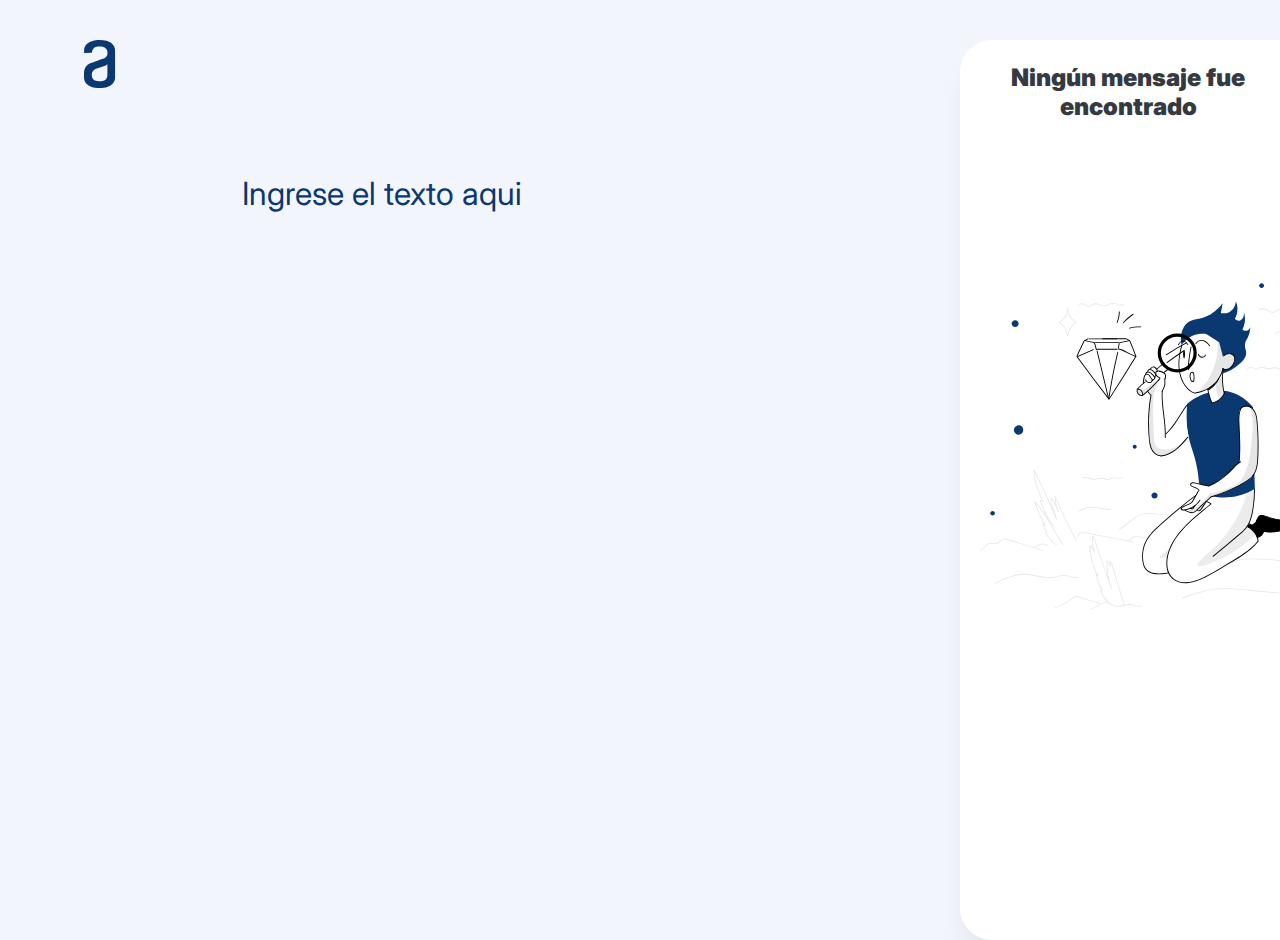
==== Encriptador/index.html @ 2df1a2b1 "Primer Avance" ====
<!DOCTYPE html>
<html lang="en">
<head>
    <meta charset="UTF-8">
    <meta http-equiv="X-UA-Compatible" content="IE=edge">
    <meta name="viewport" content="width=device-width, initial-scale=1.0">
    <link rel="stylesheet" href="assets/style.css">
    <script type="module" defer src="assets/index.js"></script>
    <link href='https://fonts.googleapis.com/css?family=Inter' rel='stylesheet'>
    <title>Encriptador</title>
</head>
<body>
    <div class="content">

        <img src="assets/img/logo.svg" alt="logo_asv" class="logo">
        <textarea class="input-text" id="input-text" placeholder="Ingrese el texto aqui"></textarea>
        
        <div class="box">
            <img src="assets/img/Muñeco.svg" alt="Muñeco_asv" class="doll-image">
            <p class="no-message" id="no-message"><strong>Ningún mensaje fue encontrado</strong></p>
            <p class="result-text" id="result-text">Ingresa el texto que desees encriptar o desencriptar.</p>
        </div>

        <div class="foot"></div>
    </div>
</body>
</html>
---- Encriptador/assets/style.css ----
:root{
    /*Colors*/
    /*Light Blue*/
    --light-blue: #F3F5FC;
    --light-blue-100: #E5E5E5;
    --light-blue-200: #EFF1FA;
    --light-blue-300: #E9ECF8;
    --light-blue-400: #AAB2D5;
    --light-blue-500: #757FB2;

    /*Dark Blue*/
    --dark-blue-100: #609ED4;
    --dark-blue-200: #356EA9;
    --dark-blue-300: #0A3871;
    --dark-blue-400: #072B61;
    --dark-blue-500: #052051;

    /*Gray*/
    --gray-100: #CED4DA;
    --gray-200: #ADB5BD;
    --gray-300: #868E96;
    --gray-400: #495057;
    --gray-500: #343A40;
    
    /*Utility*/
    --font: 'Inter';
}

body{
    background: var(--light-blue);
    font-family: var(--font);
    color: var(--dark-blue-300);

    display: flex;
    justify-content: center;
    align-items: center;
}

/* Estilos para pantallas grandes (desktop) */
@media only screen and (min-width: 1024px) {
    /* Logo */
    .logo {
        /* Auto layout */
        flex-direction: column;
        align-items: flex-start;
        padding: 0px;
        gap: 40px;

        position: absolute;
        width: 120px;
        height: 48px;
        left: 40px;
        top: 40px;
    }
    /* Input text */
    .input-text {
        position: absolute;
        width: 577px;
        height: 48px;
        left: 240px;
        top: 168px;

        font-family: 'Inter';
        font-style: normal;
        font-weight: 400;
        font-size: 32px;
        line-height: 150%;

        color: var(--dark-blue-300);
        background-color: var(--light-blue);

        border: none;
        resize: none;
    }
    .input-text:focus{
        outline: none;
    }
    ::placeholder {
        color: var(--dark-blue-300);
    }

    /*Rectangulo*/
    .box {
        display: flex;
        align-items: center;

        position: absolute;
        width: 400px;
        height: 900px;
        left: 75%;
        top: 40px;

        background: white;
        
        box-shadow: 0px 24px 32px -8px rgba(0, 0, 0, 0.08);
        border-radius: 32px;
    }
    /*Muñeco*/
    .doll-image {
        position: absolute;
        width: 90%;
        left: 20px;
        top: 243px;
    }
    /* Ningún mensaje fue encontrado */
    .no-message {
        width: 336px;
        height: 58px;

        font-weight: 700;
        font-size: 24px;
        line-height: 120%;
        /* or 29px */

        text-align: center;

        color: var(--gray-500);

        flex: none;
        order: 0;
        align-self: stretch;
        flex-grow: 0;
    }
}

/* Estilos para pantallas medianas (tablet) */
@media only screen and (min-width: 768px) and (max-width: 1023px) {}

/* Estilos para pantallas pequeñas (celular) */
@media only screen and (max-width: 767px) {}
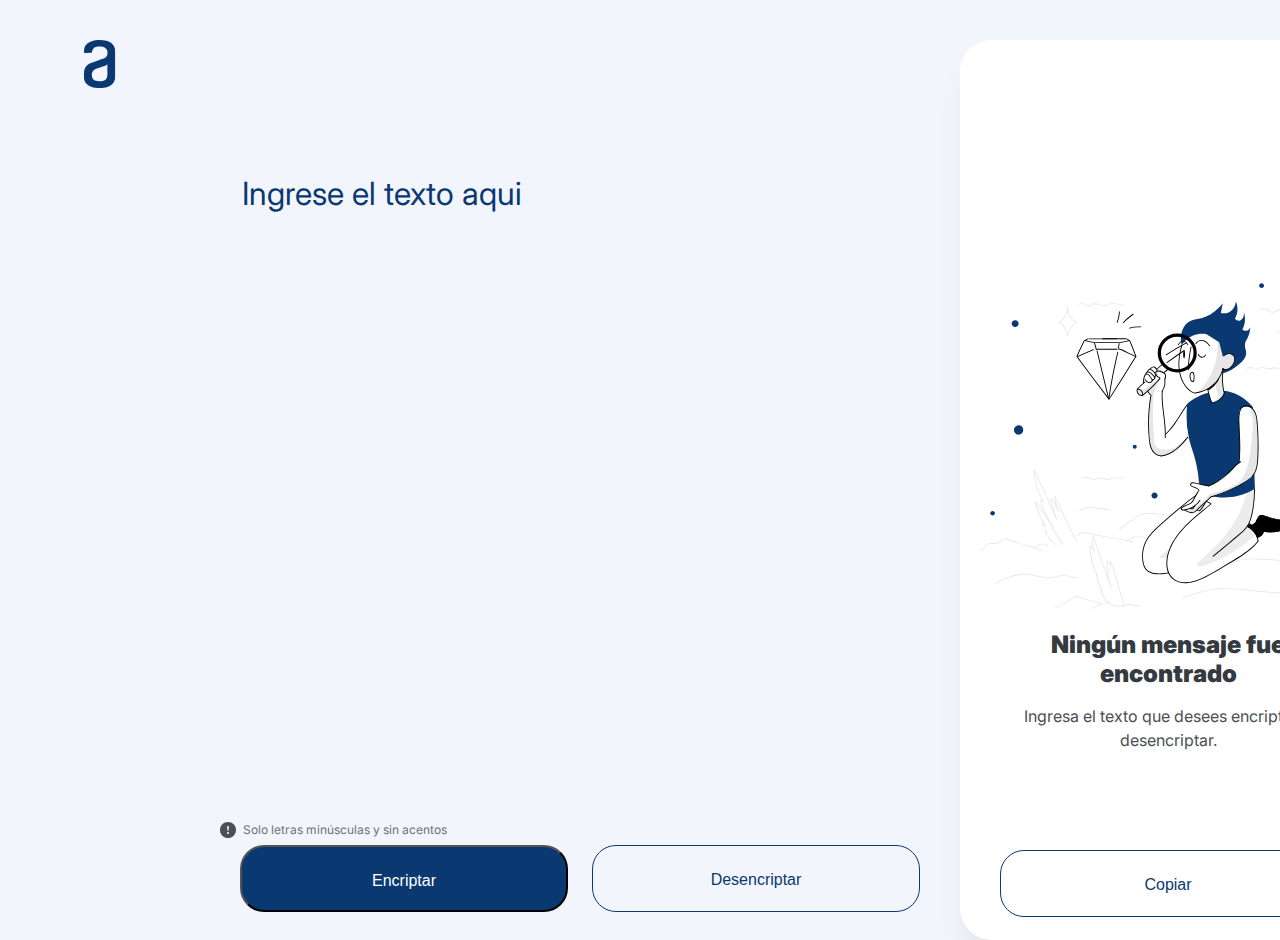
==== commit 31ce9816: "Primer Avance" ====
--- a/Encriptador/index.html
+++ b/Encriptador/index.html
@@ -12,16 +12,24 @@
 <body>
     <div class="content">
 
-        <img src="assets/img/logo.svg" alt="logo_asv" class="logo">
+        <img src="assets/img/logo.svg" alt="logo_svg" class="logo">
         <textarea class="input-text" id="input-text" placeholder="Ingrese el texto aqui"></textarea>
         
         <div class="box">
-            <img src="assets/img/Muñeco.svg" alt="Muñeco_asv" class="doll-image">
+            <img src="assets/img/Muñeco.svg" alt="Muñeco_svg" class="doll-image" id="doll-image">
             <p class="no-message" id="no-message"><strong>Ningún mensaje fue encontrado</strong></p>
-            <p class="result-text" id="result-text">Ingresa el texto que desees encriptar o desencriptar.</p>
+            <p class="caption-text" id="caption-text">Ingresa el texto que desees encriptar o desencriptar.</p>
+            <p class="result-text hide" id="result-text"></p>
+            <button class="btn-copy" id="btn-copy">Copiar</button>
         </div>
-
-        <div class="foot"></div>
+        <div class="warning">
+            <img src="assets/img/bi_exclamation-circle-fill.svg" alt="exclamation_svg" class="exclamation_image">
+            <p class="disclaimer">Solo letras minúsculas y sin acentos</p>
+        </div>
+        <div class="btn-container">
+            <button class="btn-encriptar" id="btn-encriptar">Encriptar</button>
+            <button class="btn-desencriptar" id="btn-desencriptar">Desencriptar</button>
+        </div>
     </div>
 </body>
 </html>--- a/Encriptador/assets/style.css
+++ b/Encriptador/assets/style.css
@@ -25,7 +25,6 @@
     /*Utility*/
     --font: 'Inter';
 }
-
 body{
     background: var(--light-blue);
     font-family: var(--font);
@@ -36,17 +35,151 @@
     align-items: center;
 }
 
+.logo {
+    flex-direction: column;
+    align-items: flex-start;
+
+    position: absolute;
+}
+
+.input-text {
+    position: absolute;
+
+    font-family: var(--font);
+    font-style: normal;
+
+    color: var(--dark-blue-300);
+    background-color: var(--light-blue);
+
+    border: none;
+    resize: none;
+}
+.input-text:focus{
+    outline: none;
+}
+::placeholder {
+    color: var(--dark-blue-300);
+}
+.box {
+    display: flex;
+    align-items: center;
+
+    position: absolute;
+
+    background: white;
+    
+    box-shadow: 0px 24px 32px -8px rgba(0, 0, 0, 0.08);
+    border-radius: 32px;
+}
+/*Muñeco*/
+.doll-image {
+    position: absolute;
+}
+/* Ningún mensaje fue encontrado */
+.no-message {
+    text-align: center;
+    position: absolute;
+
+    color: var(--gray-500);
+
+    flex: none;
+    order: 0;
+    align-self: stretch;
+    flex-grow: 0;
+}
+/* Ingresa el texto que desees encriptar o desencriptar. */
+.result-text, .caption-text {
+    text-align: center;
+    position: absolute;
+
+    color: var(--gray-400);
+
+    flex: none;
+    order: 1;
+    align-self: stretch;
+    flex-grow: 0;
+}
+/*Advertencia*/
+.warning {
+    display: flex;
+    flex-direction: row;
+    align-items: center;
+
+    position: absolute;
+}
+/*Imagen signo exclamacion*/
+.exclamation_image {
+    position: absolute;
+    flex: none;
+    order: 0;
+    flex-grow: 0;
+}
+/*Texto advertencia*/
+.disclaimer {
+    position: absolute;
+    color: var(--gray-400);
+
+    opacity: 0.8;
+    font-style: normal;    
+    flex: none;
+    order: 1;
+    flex-grow: 0;
+}
+/*Boton copiar texto*/
+.btn-copy {
+    justify-content: center;
+    color: var(--dark-blue-300);
+    
+    box-sizing: border-box;
+    display: flex;
+    flex-direction: row;
+    align-items: flex-start;
+
+    position: absolute;
+
+    background-color: white;
+}
+.btn-container {
+    position: absolute;
+
+    display: flex;
+    flex-direction: row;
+    align-items: flex-start;
+
+    position: absolute;
+}
+.btn-encriptar {
+    justify-content: center;
+    display: flex;
+    flex-direction: row;
+    align-items: flex-start;
+
+    background: var(--dark-blue-300);
+    color: white;
+}
+.btn-desencriptar {
+    justify-content: center;
+    display: flex;
+    flex-direction: row;
+    align-items: flex-start;
+
+    color: var(--dark-blue-300);
+    background-color: var(--light-blue);
+}
+.btn-copy:hover, .btn-desencriptar:hover {
+    background-color: var(--light-blue-300);
+}
+.btn-encriptar:hover {
+    background-color: var(--dark-blue-200);
+}
 /* Estilos para pantallas grandes (desktop) */
 @media only screen and (min-width: 1024px) {
     /* Logo */
     .logo {
         /* Auto layout */
-        flex-direction: column;
-        align-items: flex-start;
         padding: 0px;
         gap: 40px;
 
-        position: absolute;
         width: 120px;
         height: 48px;
         left: 40px;
@@ -54,50 +187,25 @@
     }
     /* Input text */
     .input-text {
-        position: absolute;
         width: 577px;
         height: 48px;
         left: 240px;
         top: 168px;
 
-        font-family: 'Inter';
-        font-style: normal;
         font-weight: 400;
         font-size: 32px;
         line-height: 150%;
-
-        color: var(--dark-blue-300);
-        background-color: var(--light-blue);
-
-        border: none;
-        resize: none;
-    }
-    .input-text:focus{
-        outline: none;
-    }
-    ::placeholder {
-        color: var(--dark-blue-300);
     }
 
     /*Rectangulo*/
     .box {
-        display: flex;
-        align-items: center;
-
-        position: absolute;
         width: 400px;
         height: 900px;
         left: 75%;
         top: 40px;
-
-        background: white;
-        
-        box-shadow: 0px 24px 32px -8px rgba(0, 0, 0, 0.08);
-        border-radius: 32px;
     }
     /*Muñeco*/
     .doll-image {
-        position: absolute;
         width: 90%;
         left: 20px;
         top: 243px;
@@ -110,16 +218,107 @@
         font-weight: 700;
         font-size: 24px;
         line-height: 120%;
-        /* or 29px */
-
+
+        top: 63%;
+        left: 10%;
+    }
+    /* Ingresa el texto que desees encriptar o desencriptar. */
+    .result-text, .caption-text {
+        width: 336px;
+        height: 48px;
+
+        font-weight: 400;
+        font-size: 16px;
+        line-height: 150%;
+
+        top: 72%;
+        left: 10%;
+    }
+
+    .warning {
+        padding: 0px;
+        gap: 8px;
+
+        width: 229px;
+        height: 18px;
+        left: 220px;
+        top: 821px;
+    }
+    .exclamation_image {
+        width: 16px;
+        height: 16px;
+    }
+    .disclaimer {
+        width: 205px;
+        height: 18px;
+        font-weight: 400;
+        font-size: 12px;
+        line-height: 150%;
+
+        left: 10%;
+
+    }
+    .btn-copy {
+        padding: 24px;
+        gap: 8px;
+
+        width: 336px;
+        height: 67px;
+        top: 90%;
+        left: 10%;
+
+        border: 1px solid var(--dark-blue-300);
+        border-radius: 24px;
+
+        font-weight: 400;
+        font-size: 16px;
+        line-height: 19px;
         text-align: center;
-
-        color: var(--gray-500);
-
+    }
+    .btn-container {
+        padding: 0px;
+        gap: 24px;
+
+        width: 680px;
+        height: 67px;
+        left: 240px;
+        top: 845px;
+    }
+    .btn-encriptar {
+        padding: 24px;
+        gap: 8px;
+
+        width: 328px;
+        height: 67px;
+
+        border-radius: 24px;
         flex: none;
         order: 0;
-        align-self: stretch;
         flex-grow: 0;
+
+        font-weight: 400;
+        font-size: 16px;
+        line-height: 19px;
+        text-align: center;
+    }
+    .btn-desencriptar {
+        border: 1px solid  var(--dark-blue-300);
+        border-radius: 24px;
+
+        padding: 24px;
+        gap: 8px;
+
+        width: 328px;
+        height: 67px;
+
+        flex: none;
+        order: 0;
+        flex-grow: 0;
+
+        font-weight: 400;
+        font-size: 16px;
+        line-height: 19px;
+        text-align: center;
     }
 }
 
@@ -127,4 +326,8 @@
 @media only screen and (min-width: 768px) and (max-width: 1023px) {}
 
 /* Estilos para pantallas pequeñas (celular) */
-@media only screen and (max-width: 767px) {}+@media only screen and (max-width: 767px) {}
+
+.hide {
+    display: none;
+}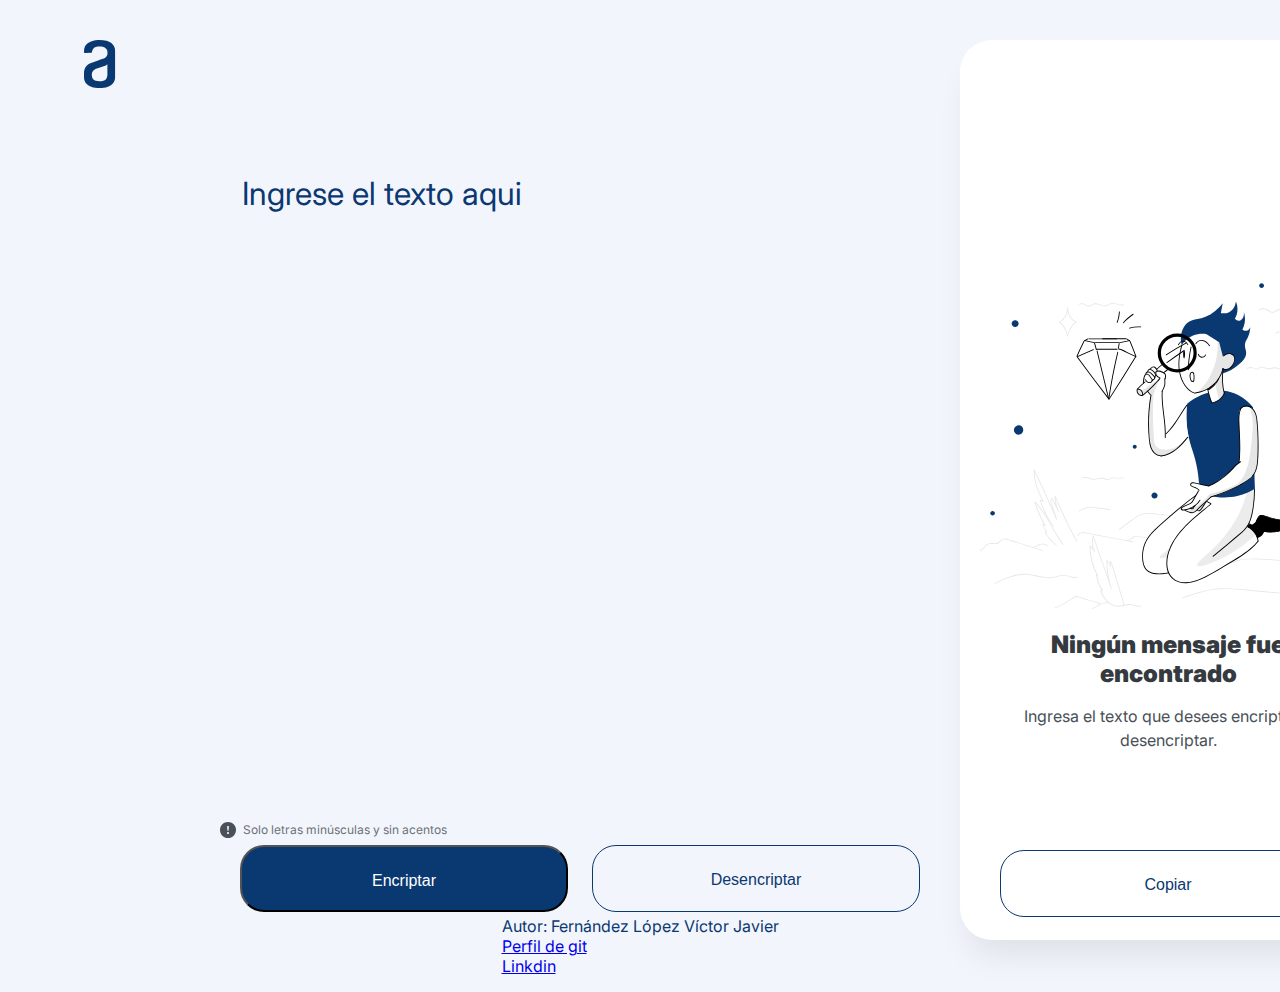
==== commit 7e4b6ab5: "Primer Avance" ====
--- a/Encriptador/index.html
+++ b/Encriptador/index.html
@@ -31,5 +31,10 @@
             <button class="btn-desencriptar" id="btn-desencriptar">Desencriptar</button>
         </div>
     </div>
+    <footer>
+        <p>Autor: Fernández López Víctor Javier<br>
+        <a href="https://github.com/VictorFdz07">Perfil de git</a><br>
+        <a href="https://www.linkedin.com/in/victor-javier-fernandez-lopez/">Linkdin</a></p>
+    </footer>
 </body>
 </html>--- a/Encriptador/assets/style.css
+++ b/Encriptador/assets/style.css
@@ -172,6 +172,10 @@
 .btn-encriptar:hover {
     background-color: var(--dark-blue-200);
 }
+footer {
+    position: absolute;
+    top: 100%;
+}
 /* Estilos para pantallas grandes (desktop) */
 @media only screen and (min-width: 1024px) {
     /* Logo */
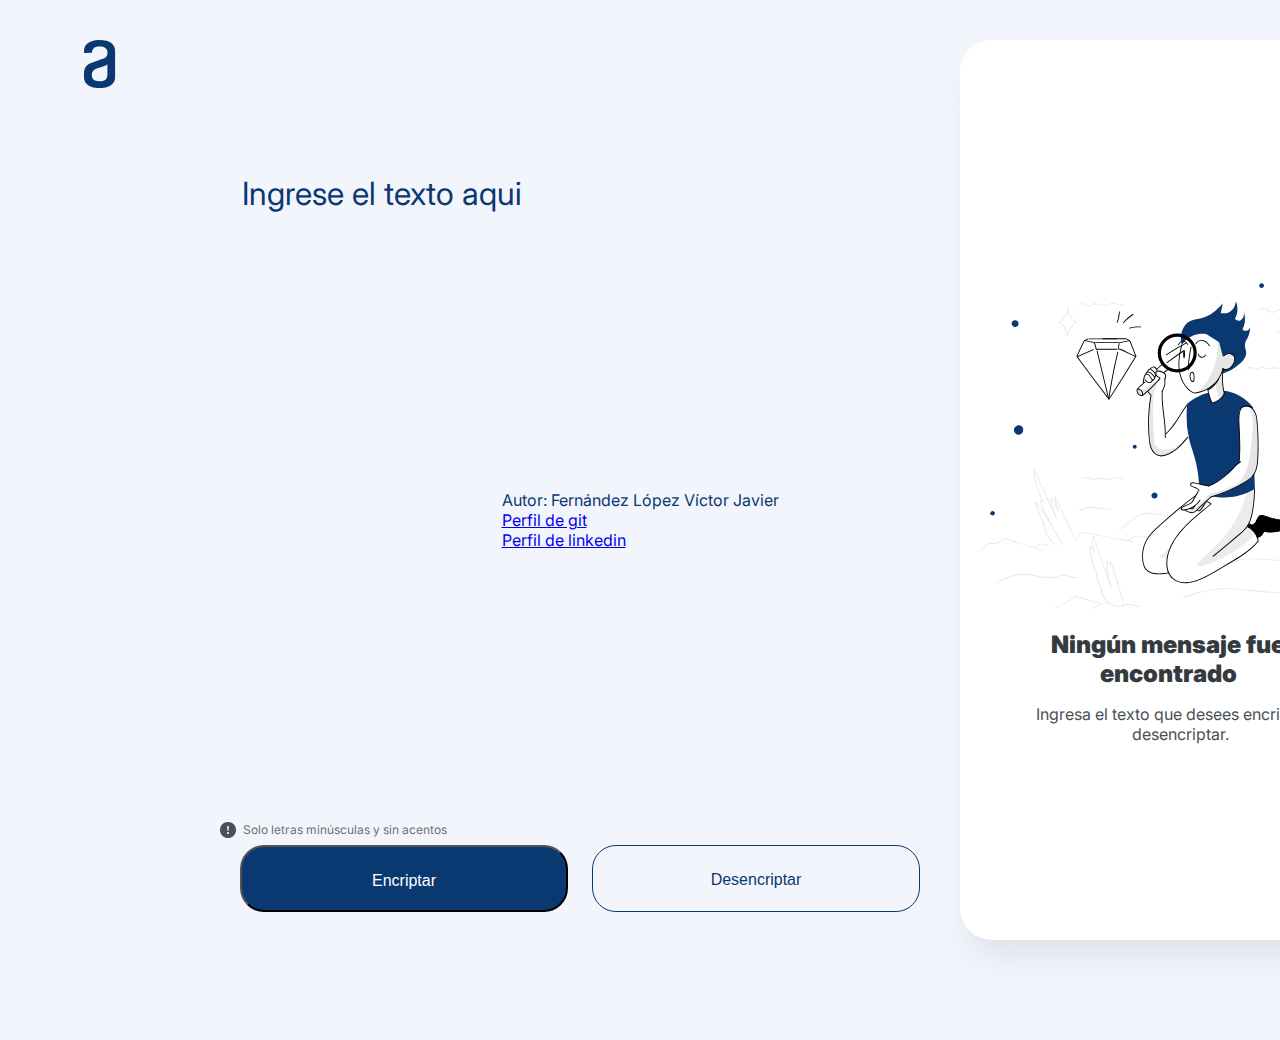
==== commit 0a0dffb7: "Añadiendo vista para tablet" ====
--- a/Encriptador/index.html
+++ b/Encriptador/index.html
@@ -20,7 +20,7 @@
             <p class="no-message" id="no-message"><strong>Ningún mensaje fue encontrado</strong></p>
             <p class="caption-text" id="caption-text">Ingresa el texto que desees encriptar o desencriptar.</p>
             <p class="result-text hide" id="result-text"></p>
-            <button class="btn-copy" id="btn-copy">Copiar</button>
+            <button class="btn-copy hide" id="btn-copy">Copiar</button>
         </div>
         <div class="warning">
             <img src="assets/img/bi_exclamation-circle-fill.svg" alt="exclamation_svg" class="exclamation_image">
@@ -34,7 +34,7 @@
     <footer>
         <p>Autor: Fernández López Víctor Javier<br>
         <a href="https://github.com/VictorFdz07">Perfil de git</a><br>
-        <a href="https://www.linkedin.com/in/victor-javier-fernandez-lopez/">Linkdin</a></p>
+        <a href="https://www.linkedin.com/in/victor-javier-fernandez-lopez/">Perfil de linkedin</a></p>
     </footer>
 </body>
 </html>--- a/Encriptador/assets/style.css
+++ b/Encriptador/assets/style.css
@@ -62,6 +62,7 @@
 }
 .box {
     display: flex;
+    flex-wrap: wrap;
     align-items: center;
 
     position: absolute;
@@ -93,11 +94,6 @@
     position: absolute;
 
     color: var(--gray-400);
-
-    flex: none;
-    order: 1;
-    align-self: stretch;
-    flex-grow: 0;
 }
 /*Advertencia*/
 .warning {
@@ -174,10 +170,13 @@
 }
 footer {
     position: absolute;
-    top: 100%;
 }
 /* Estilos para pantallas grandes (desktop) */
 @media only screen and (min-width: 1024px) {
+    .content {
+        width: 1440px;
+        height: 1024px;
+    }
     /* Logo */
     .logo {
         /* Auto layout */
@@ -228,13 +227,6 @@
     }
     /* Ingresa el texto que desees encriptar o desencriptar. */
     .result-text, .caption-text {
-        width: 336px;
-        height: 48px;
-
-        font-weight: 400;
-        font-size: 16px;
-        line-height: 150%;
-
         top: 72%;
         left: 10%;
     }
@@ -327,7 +319,151 @@
 }
 
 /* Estilos para pantallas medianas (tablet) */
-@media only screen and (min-width: 768px) and (max-width: 1023px) {}
+@media only screen and (min-width: 768px) and (max-width: 1023px) {
+    .content {
+        position: relative;
+        display: flex;
+
+        width: 768px;
+        height: 1174px;
+    }
+
+    .logo {
+        width: 31.09px;
+        height: 50.58px;
+        left: 40px;
+        top: 73.42px;
+    }
+    .input-text {
+        width: 688px;
+        height: 48px;
+        left: 40px;
+        top: 240px;
+
+        font-weight: 400;
+    font-size: 32px;
+    line-height: 150%;
+    }
+    .box {
+        padding: 32px;
+        gap: 32px;
+
+        width: 688px;
+        height: 133px;
+        left: 15px;
+        top: 950px;
+
+        flex-direction: column;
+        align-items: flex-start;
+    }
+    .doll-image {
+        display: none;
+    }
+    .no-message {
+        width: 624px;
+        height: 29px;
+
+        font-weight: 700;
+        font-size: 24px;
+        line-height: 120%;
+        left: 10%;
+    }
+    /* Ingresa el texto que desees encriptar o desencriptar. */
+    .result-text, .caption-text {
+        width: 624px;
+        height: 24px;
+
+        font-weight: 400;
+        font-size: 16px;
+        line-height: 150%;
+
+        top: 50%;
+        left: 10%;
+    }
+    .warning {
+        padding: 0px;
+        gap: 8px;
+
+        width: 229px;
+        height: 18px;
+        left: 40px;
+        top: 821px;
+    }
+    .exclamation_image {
+        width: 16px;
+        height: 16px;
+    }
+    .disclaimer {
+        width: 205px;
+        height: 18px;
+        font-weight: 400;
+        font-size: 12px;
+        line-height: 150%;
+
+        left: 10%;
+
+    }
+    .btn-copy {
+        padding: 24px;
+        gap: 8px;
+
+        width: 624px;
+        height: 67px;
+        left: 10%;
+        top: 50%;
+
+        border: 1px solid var(--dark-blue-300);
+        border-radius: 24px;
+    }
+    .btn-container {
+        padding: 0px;
+        gap: 24px;
+
+        width: 680px;
+        height: 67px;
+        left: 40px;
+        top: 845px;
+    }
+    .btn-encriptar {
+        padding: 24px;
+        gap: 8px;
+
+        width: 328px;
+        height: 67px;
+
+        border-radius: 24px;
+        flex: none;
+        order: 0;
+        flex-grow: 0;
+
+        font-weight: 400;
+        font-size: 16px;
+        line-height: 19px;
+        text-align: center;
+    }
+    .btn-desencriptar {
+        border: 1px solid  var(--dark-blue-300);
+        border-radius: 24px;
+
+        padding: 24px;
+        gap: 8px;
+
+        width: 328px;
+        height: 67px;
+
+        flex: none;
+        order: 0;
+        flex-grow: 0;
+
+        font-weight: 400;
+        font-size: 16px;
+        line-height: 19px;
+        text-align: center;
+    }
+    footer {
+        top: 1500px;
+    }
+}
 
 /* Estilos para pantallas pequeñas (celular) */
 @media only screen and (max-width: 767px) {}
